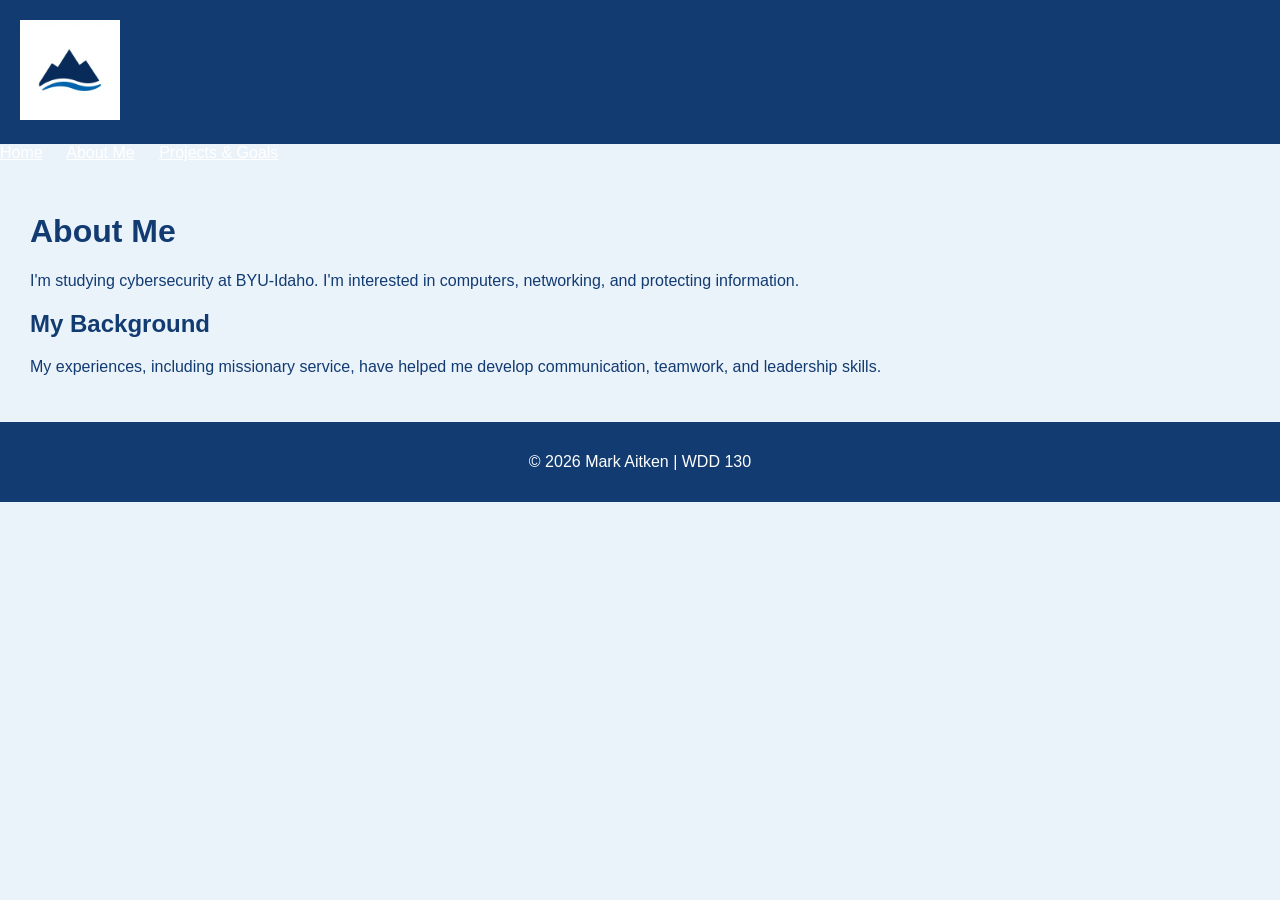
==== about.html @ e81e7351 "Add personal portfolio HTML pages and project folders" ====
<!DOCTYPE html>
<html lang="en">
    <head>
        <meta charset="UTF-8">
        <meta name="viewport" content="width=device-width, initial-scale=1.0">
        <title>About Me | Personal Portfolio</title>
        <link rel="stylesheet" href="styles/styles.css">
    </head>
    <body>
        <header>
           <img src="images/logo.png" alt="Portfolio Logo" width="100">
        </header>
    </body>
</html>

<nav>
            <a href="index.html">Home</a>
            <a href="about.html">About Me</a>
            <a href="projects.html">Projects & Goals</a>
        </nav>
    </header>

    <main>
        <h1>About Me</h1>
        <p>I'm studying cybersecurity at BYU-Idaho.
        I'm interested in computers, networking, and protecting information.</p>

        <h2>My Background</h2>
        <p>My experiences, including missionary service,
        have helped me develop communication, teamwork,
        and leadership skills.</p>
    </main>

    <footer>
        <p>&copy; 2026 Mark Aitken | WDD 130</p>
    </footer>
</body>
</html>
---- styles/styles.css ----
/* Personal Portfolio - Starter CSS */

body {
    font-family: Arial, sans-serif;
    margin: 0;
    background-color: #EAF2FA;
    color: #123B72;
}

header {
    background-color: #123B72;
    padding: 20px;
}

nav a {
    color: white;
    margin-right: 20px;
}

main {
    padding: 30px;
}

footer {
    text-align: center;
    padding: 15px;
    background-color: #123B72;
    color: white;
}
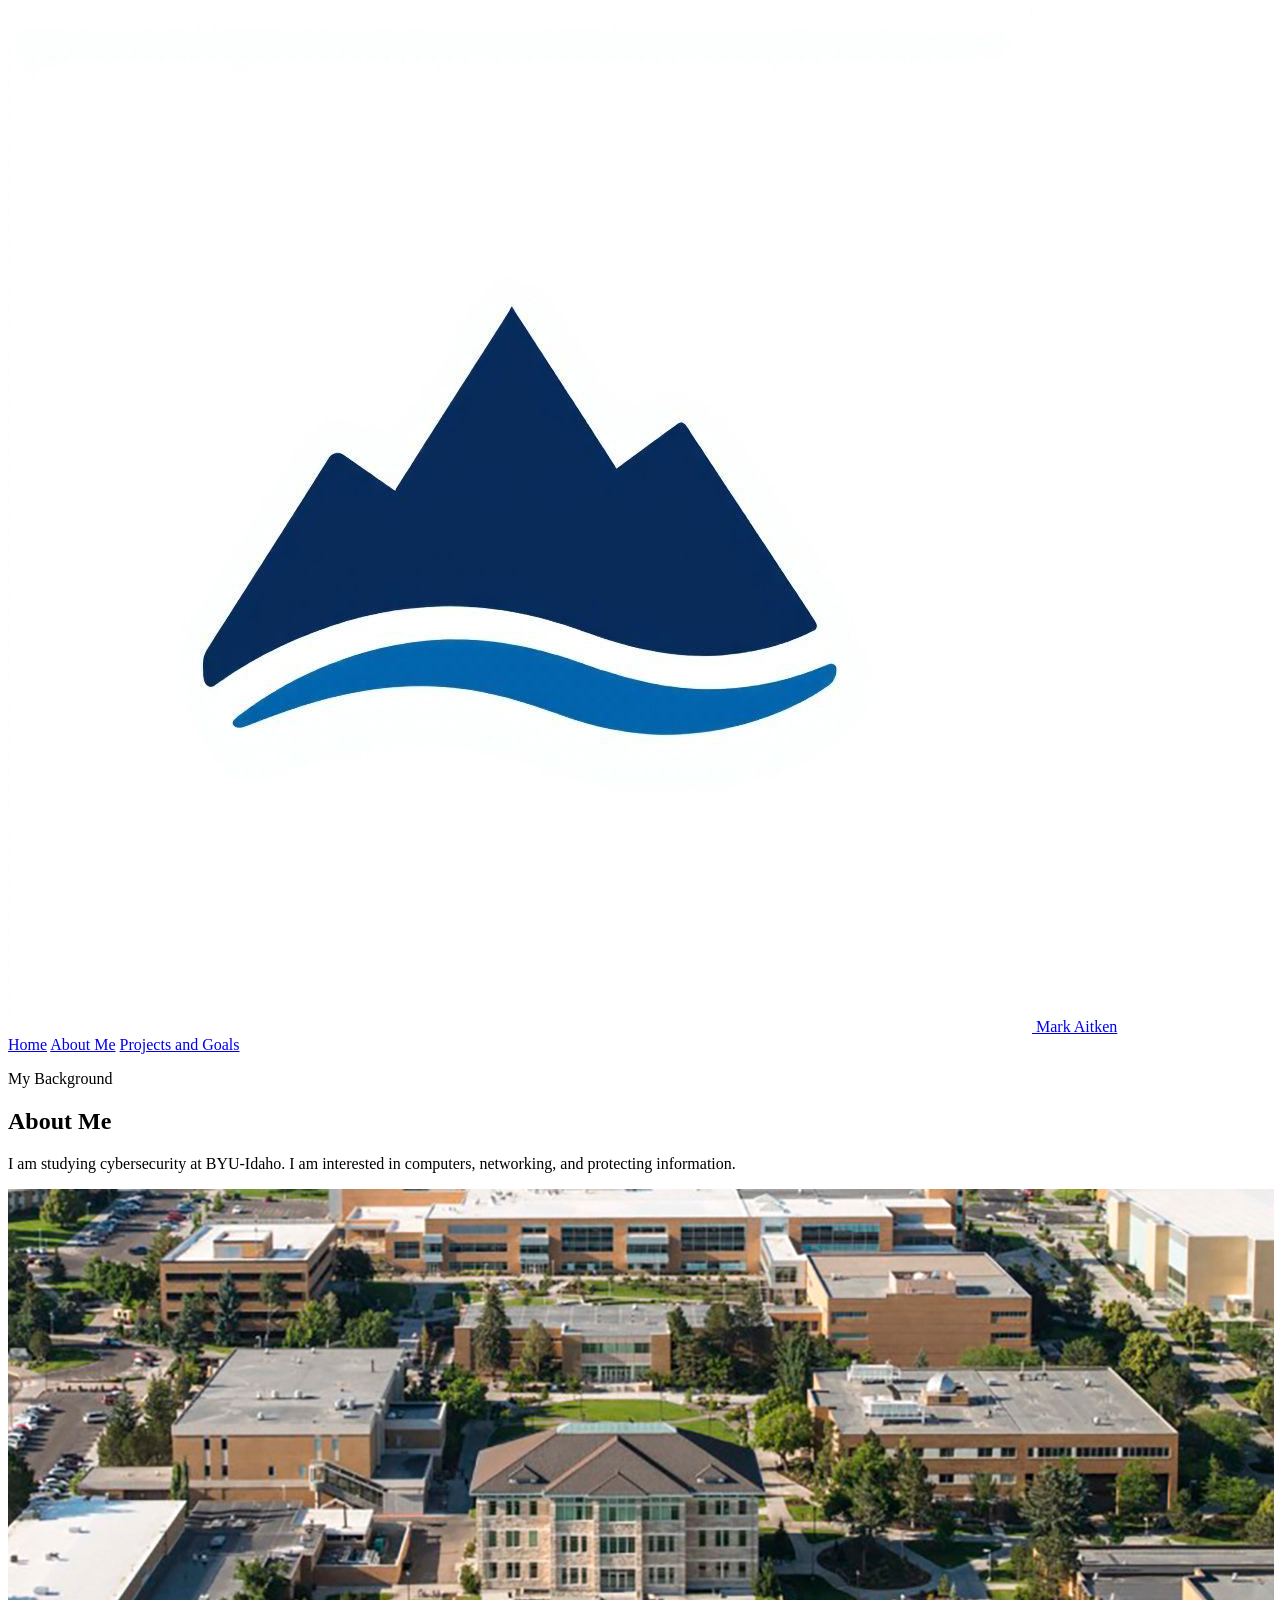
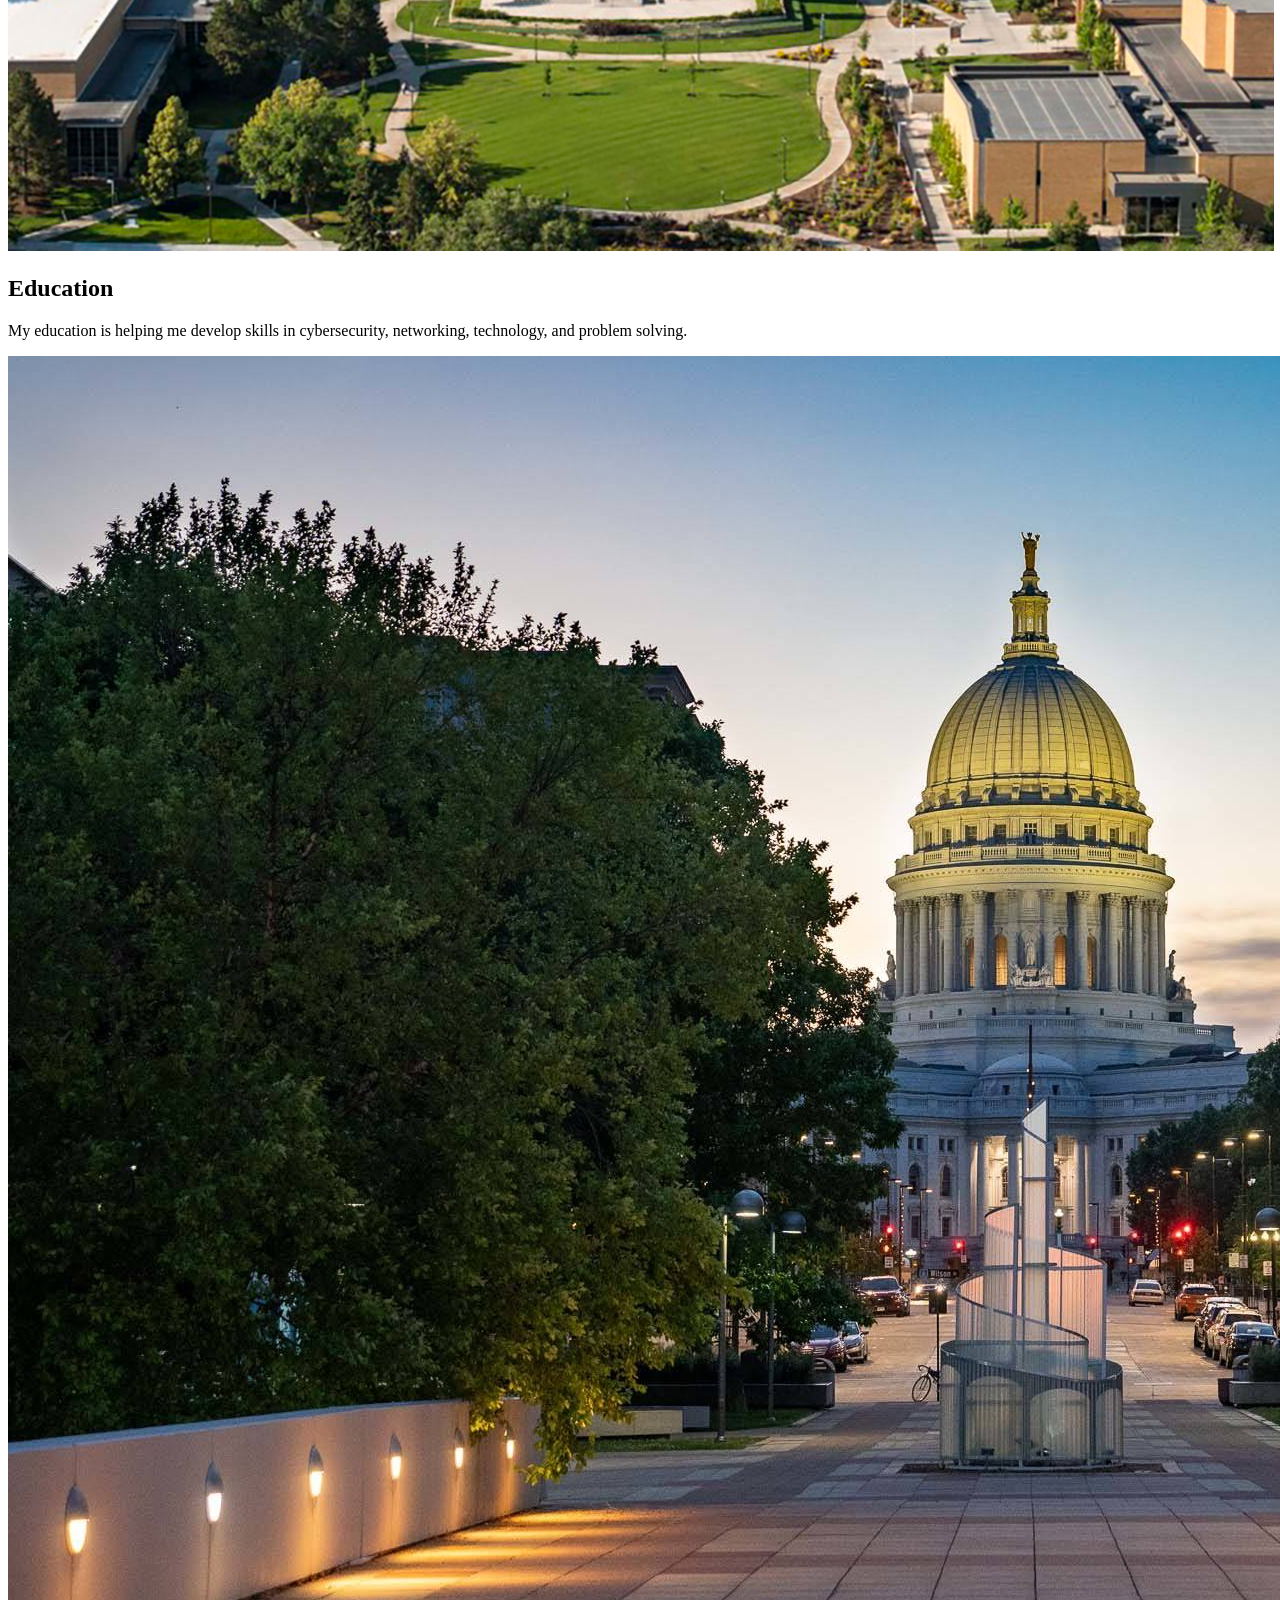
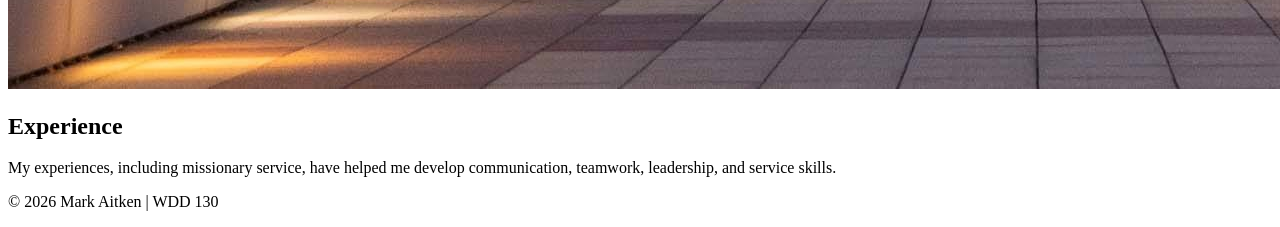
==== commit 29bfadf7: "Complete portfolio layout and add images" ====
--- a/about.html
+++ b/about.html
@@ -1,38 +1,60 @@
 <!DOCTYPE html>
 <html lang="en">
-    <head>
-        <meta charset="UTF-8">
-        <meta name="viewport" content="width=device-width, initial-scale=1.0">
-        <title>About Me | Personal Portfolio</title>
-        <link rel="stylesheet" href="styles/styles.css">
-    </head>
-    <body>
-        <header>
-           <img src="images/logo.png" alt="Portfolio Logo" width="100">
-        </header>
-    </body>
-</html>
+<head>
+  <meta charset="UTF-8">
+  <meta name="viewport" content="width=device-width, initial-scale=1.0">
+  <meta name="description" content="Learn more about Mark Aitken's education and background.">
+  <title>About Me | Mark Aitken Portfolio</title>
+  <link rel="stylesheet" href="css/styles.css">
+</head>
+<body>
+  <header class="site-header">
+    <a class="brand" href="index.html">
+      <img src="images/logo.png" alt="Mark Aitken portfolio logo">
+      <span>Mark Aitken</span>
+    </a>
 
-<nav>
-            <a href="index.html">Home</a>
-            <a href="about.html">About Me</a>
-            <a href="projects.html">Projects & Goals</a>
-        </nav>
-    </header>
+    <nav class="site-nav">
+      <a href="index.html">Home</a>
+      <a class="active" href="about.html">About Me</a>
+      <a href="projects.html">Projects and Goals</a>
+    </nav>
+  </header>
 
-    <main>
-        <h1>About Me</h1>
-        <p>I'm studying cybersecurity at BYU-Idaho.
-        I'm interested in computers, networking, and protecting information.</p>
+  <main>
+    <section class="page-heading">
+      <p class="eyebrow">My Background</p>
+      <h1>About Me</h1>
+      <p>
+        I am studying cybersecurity at BYU-Idaho. I am interested in
+        computers, networking, and protecting information.
+      </p>
+    </section>
 
-        <h2>My Background</h2>
-        <p>My experiences, including missionary service,
-        have helped me develop communication, teamwork,
-        and leadership skills.</p>
-    </main>
+    <section class="card-grid">
+      <article class="card">
+        <img src="images/byui-campus.jpg" alt="BYU-Idaho campus">
+        <h2>Education</h2>
+        <p>
+          My education is helping me develop skills in cybersecurity,
+          networking, technology, and problem solving.
+        </p>
+      </article>
 
-    <footer>
-        <p>&copy; 2026 Mark Aitken | WDD 130</p>
-    </footer>
+      <article class="card">
+        <img src="images/Wisconsin-Madison.jpg"
+             alt="Wisconsin State Capitol building">
+        <h2>Experience</h2>
+        <p>
+          My experiences, including missionary service, have helped me
+          develop communication, teamwork, leadership, and service skills.
+        </p>
+      </article>
+    </section>
+  </main>
+
+  <footer class="site-footer">
+    <p>&copy; 2026 Mark Aitken | WDD 130</p>
+  </footer>
 </body>
 </html>
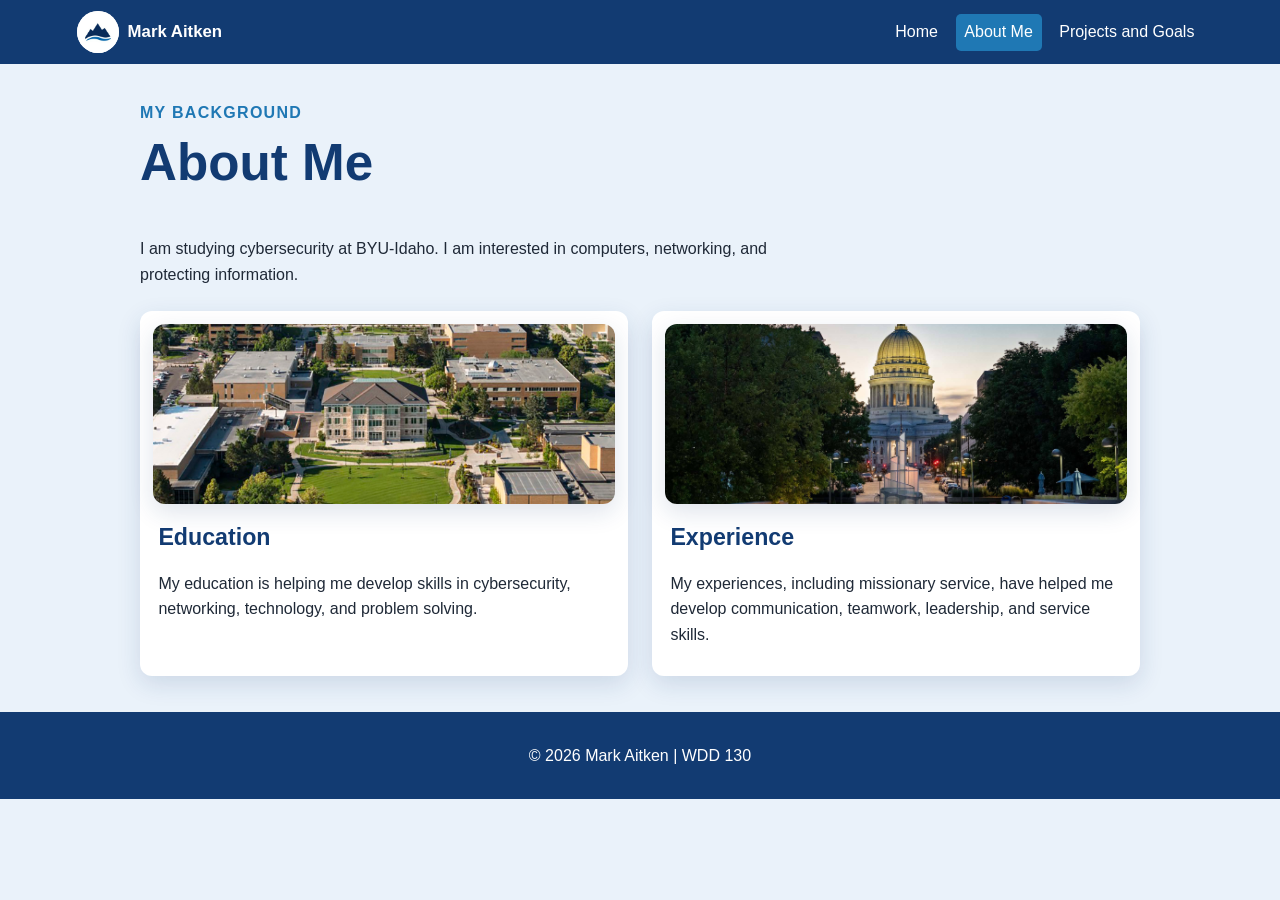
==== commit ecd7b20a: "firsts attempt to clan up link to the css" ====
--- a/about.html
+++ b/about.html
@@ -5,7 +5,7 @@
   <meta name="viewport" content="width=device-width, initial-scale=1.0">
   <meta name="description" content="Learn more about Mark Aitken's education and background.">
   <title>About Me | Mark Aitken Portfolio</title>
-  <link rel="stylesheet" href="css/styles.css">
+  <link rel="stylesheet" href="styles/styles.css">
 </head>
 <body>
   <header class="site-header">
@@ -57,4 +57,4 @@
     <p>&copy; 2026 Mark Aitken | WDD 130</p>
   </footer>
 </body>
-</html>
+</html>
--- a/styles/styles.css
+++ b/styles/styles.css
@@ -0,0 +1,193 @@
+:root {
+  --navy: #123b72;
+  --blue: #1f78b4;
+  --light-blue: #eaf2fa;
+  --white: #ffffff;
+  --text: #1f2937;
+  --shadow: 0 8px 24px rgba(18, 59, 114, 0.14);
+}
+
+* {
+  box-sizing: border-box;
+}
+
+body {
+  margin: 0;
+  font-family: Arial, sans-serif;
+  line-height: 1.6;
+  color: var(--text);
+  background: var(--light-blue);
+}
+
+.site-header {
+  display: flex;
+  align-items: center;
+  justify-content: space-between;
+  gap: 1.5rem;
+  padding: 0.7rem 6%;
+  background: var(--navy);
+  color: var(--white);
+}
+
+.brand {
+  display: flex;
+  align-items: center;
+  gap: 0.55rem;
+  color: var(--white);
+  font-size: 1.05rem;
+  font-weight: bold;
+  text-decoration: none;
+}
+
+.brand img {
+  width: 42px;
+  height: 42px;
+  object-fit: contain;
+  border-radius: 50%;
+  background: var(--white);
+}
+
+.site-nav {
+  display: flex;
+  flex-wrap: wrap;
+  justify-content: center;
+  gap: 0.55rem;
+}
+
+.site-nav a {
+  padding: 0.35rem 0.55rem;
+  color: var(--white);
+  text-decoration: none;
+  border-radius: 5px;
+}
+
+.site-nav a:hover,
+.site-nav a.active {
+  background: var(--blue);
+}
+
+main {
+  width: min(1000px, 90%);
+  margin: 0 auto;
+  padding: 2.25rem 0;
+}
+
+.hero,
+.content-section {
+  display: grid;
+  grid-template-columns: repeat(2, minmax(0, 1fr));
+  align-items: center;
+  gap: 1.5rem;
+  margin-bottom: 2.25rem;
+}
+
+.hero-text,
+.page-heading {
+  max-width: 700px;
+}
+
+.eyebrow {
+  margin: 0 0 0.4rem;
+  color: var(--blue);
+  font-weight: bold;
+  text-transform: uppercase;
+  letter-spacing: 0.08em;
+}
+
+h1,
+h2 {
+  color: var(--navy);
+  line-height: 1.2;
+}
+
+h1 {
+  margin-top: 0;
+  font-size: clamp(2rem, 4vw, 3.2rem);
+}
+
+h2 {
+  font-size: 1.45rem;
+}
+
+.hero-image,
+.content-image,
+.card img {
+  display: block;
+  width: 100%;
+  object-fit: cover;
+  border-radius: 12px;
+  box-shadow: var(--shadow);
+}
+
+.hero-image {
+  max-height: 250px;
+}
+
+.content-image {
+  max-height: 210px;
+}
+
+.button {
+  display: inline-block;
+  margin-top: 1rem;
+  padding: 0.6rem 0.95rem;
+  color: var(--white);
+  background: var(--blue);
+  border-radius: 6px;
+  text-decoration: none;
+  font-weight: bold;
+}
+
+.button:hover {
+  background: var(--navy);
+}
+
+.page-heading {
+  margin-bottom: 1.5rem;
+}
+
+.card-grid {
+  display: grid;
+  grid-template-columns: repeat(2, minmax(0, 1fr));
+  gap: 1.5rem;
+}
+
+.card {
+  padding: 0.8rem;
+  background: var(--white);
+  border-radius: 12px;
+  box-shadow: var(--shadow);
+}
+
+.card img {
+  height: 180px;
+}
+
+.card h2,
+.card p {
+  margin-left: 0.35rem;
+  margin-right: 0.35rem;
+}
+
+.site-footer {
+  padding: 0.9rem;
+  text-align: center;
+  color: var(--white);
+  background: var(--navy);
+}
+
+@media (max-width: 700px) {
+  .site-header {
+    flex-direction: column;
+  }
+
+  .hero,
+  .content-section,
+  .card-grid {
+    grid-template-columns: 1fr;
+  }
+
+  main {
+    padding: 2rem 0;
+  }
+}
